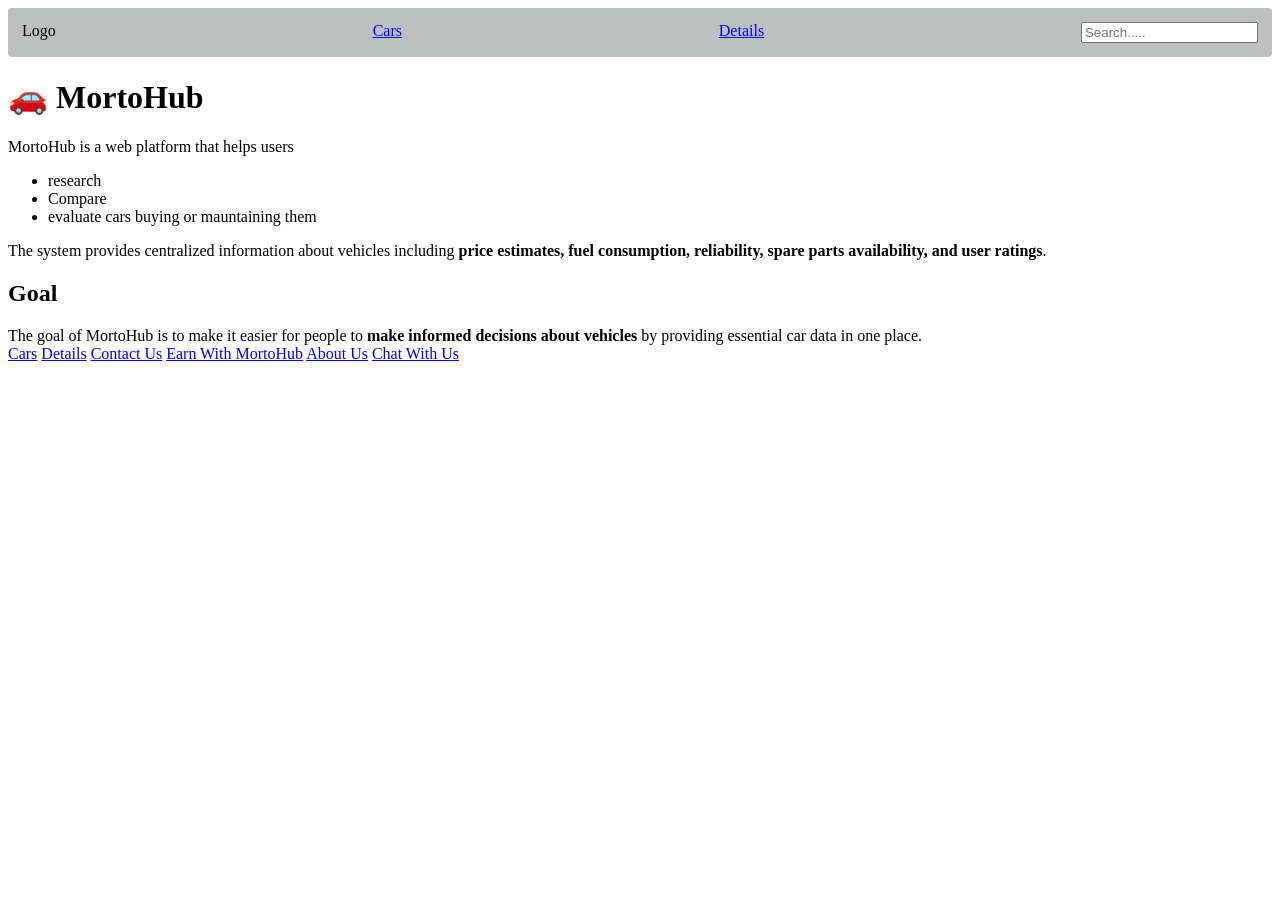
==== index.html @ baa75347 "landing page" ====
<!DOCTYPE html>
<html lang="en">
<head>
    <meta charset="UTF-8">
    <meta name="viewport" content="width=device-width, initial-scale=1.0">
    <title>Motorhub</title>
    <link rel="stylesheet" href="style.css">
</head>
<body>
    <nav class="navcontainer">
        <span>Logo</span>
        <span><a href="car.html">Cars</a></span>
        <span><a href="details.html">Details</a></span>
        <span><input type="text" placeholder="Search....."></span>
    </nav>

    <div id="morto">
        <h1>🚗 MortoHub </h1>

    <p>MortoHub is a web platform that helps users <br>
    <ul><li>research</li>
    <li>Compare</li>
    <li>evaluate cars  buying or mauntaining them</li></ul></p>

    <p>The system provides centralized information about vehicles including <strong>price estimates, fuel consumption, reliability, spare parts availability, and user ratings</strong>.</p>

    </div>

    <div id="goal">
        <h2>Goal</h2>
        The goal of MortoHub is to make it easier for people to <strong>make informed decisions about vehicles</strong> by providing essential car data in one place.
    </div>
    <footer>
        <span><a href="car.html">Cars</a></span>
        <span><a href="details.html">Details</a></span>
        <span><a href="./pages/contact.html">Contact Us</a></span>
        <span><a href="./pages/earn.html">Earn With MortoHub</a></span>
        <span><a href="./pages/about.html">About Us</a></span>
        <span><a href="./pages/chat.html">Chat With Us</a></span>
    </footer>
</body>
</html>
---- style.css ----
.navcontainer{
    display: flex;
    flex-direction: row;
    background-color: rgb(190, 192, 192);
    border-radius: 4px;
    padding: 14px;
    justify-content: space-between;
    text-decoration: none;
}

.navcontainer .tag{
    padding: 8px 16px;
    border-radius: 4px;
    transition: all 0.3s ease;
}
.navcontainer .tag:hover{
    background-color: rgb(155, 46, 120);
    cursor: pointer;
}
.container{
    background-color: rgb(155, 147, 188);
    font-family: 'Times New Roman ' sans-serif;
    font-size: 2rem;
    align-items: end;
    border-radius: 10px;
    box-shadow:  3px 3px  10px  black;
}
img{
    width: auto;
    border-radius: 10px ;


}
#detailsBtn{
    background-color: tomato;
    color: rgb(89, 87, 87);
    border-radius: 10px;
    padding: 5px;
    cursor: pointer;

}
#detailsBtn{
    background-color: hsl(9, 100%, 64%);
    color: rgb(89, 87, 87);
    border-radius: 10px;
    padding: 5px;
    cursor: pointer;
    border: none;
    font-size: 1.5rem;

}
#detailsBtn:hover{
    background-color: hsl(9, 100%, 70%);
    color: rgb(52, 50, 50);
    border-radius: 10px;
    padding: 5px;
    cursor: pointer;

}
#detailsBtn:active{
    background-color: hsl(9, 100%, 64%);
    color: rgb(52, 50, 50);
    border-radius: 10px;
    padding: 5px;
    cursor: pointer;}
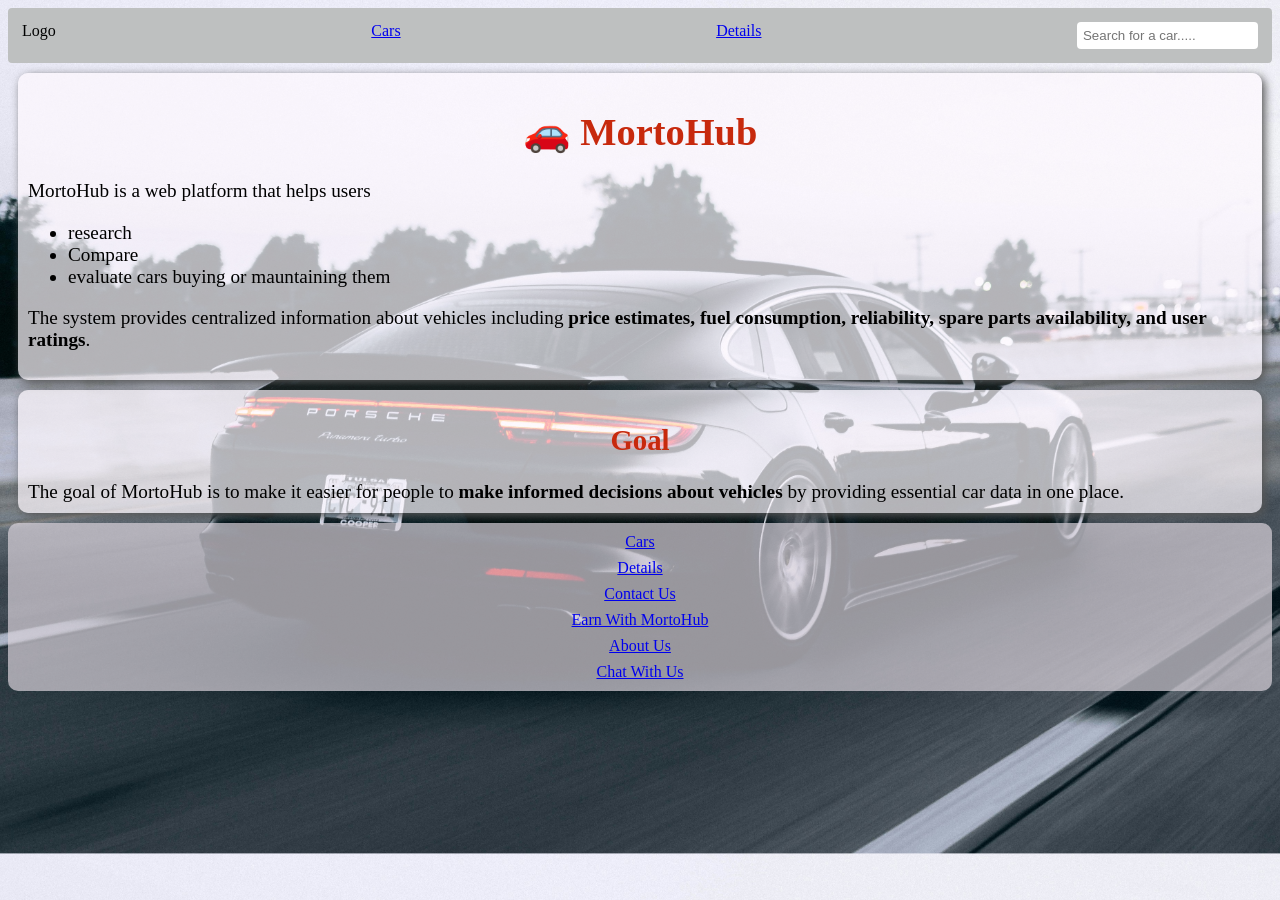
==== commit da7e3b1b: "edited search placeholder" ====
--- a/index.html
+++ b/index.html
@@ -11,7 +11,7 @@
         <span>Logo</span>
         <span><a href="car.html">Cars</a></span>
         <span><a href="details.html">Details</a></span>
-        <span><input type="text" placeholder="Search....."></span>
+        <span><input type="text" placeholder="Search for a car....."></span>
     </nav>
 
     <div id="morto">
--- a/style.css
+++ b/style.css
@@ -62,4 +62,38 @@
     color: rgb(52, 50, 50);
     border-radius: 10px;
     padding: 5px;
-    cursor: pointer;}+    cursor: pointer;}
+
+#morto, #goal{
+    background-color: rgb(255, 250, 255, 0.7);
+    padding: 10px;
+    border-radius: 10px;
+    box-shadow: 3px 3px 10px rgb(85, 85, 85); 
+    margin: 10px;
+    font-size: 1.2rem;
+    font-family: 'Times New Roman', Times, serif;
+}
+h1, h2{
+    text-align: center;
+    color: rgb(199, 41, 13);
+}
+input{
+    border-radius: 4px;
+    padding: 6px;
+    border: rgb(76, 76, 233);
+}
+body{
+    background-image:url(./images/carImage.jpg);
+    background-size: cover;
+}
+
+footer{
+    background-color: rgba(217, 210, 219, 0.7);
+    padding: 10px;
+    border-radius: 10px;
+    align-items: center;
+    display: flex;
+    flex-direction: column;
+    justify-content: space-between;
+    gap: 8px;
+}
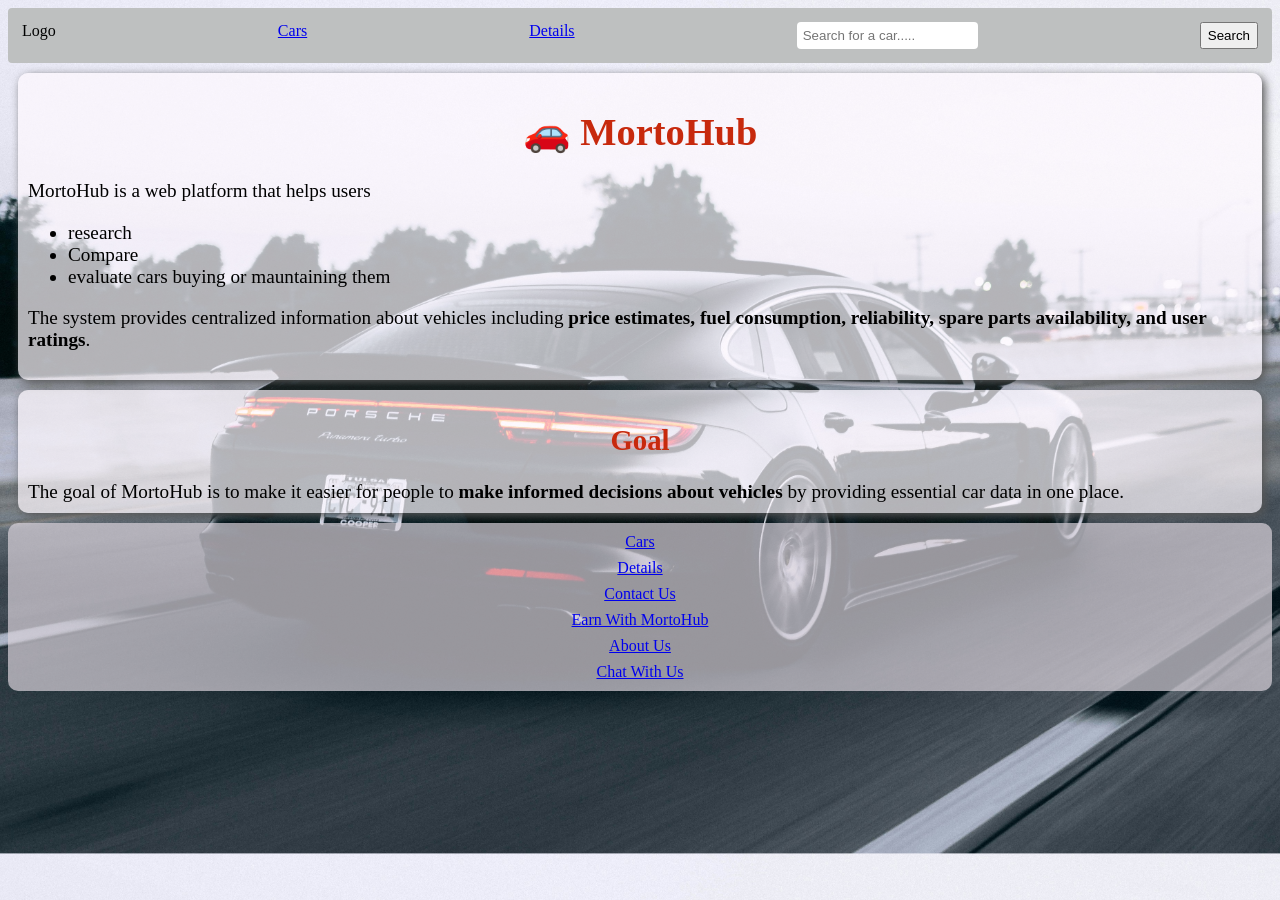
==== commit a68ba149: "search handling" ====
--- a/index.html
+++ b/index.html
@@ -5,14 +5,40 @@
     <meta name="viewport" content="width=device-width, initial-scale=1.0">
     <title>Motorhub</title>
     <link rel="stylesheet" href="style.css">
+    <script type="module">
+        import {searchCar, carData} from "./data/mock_data.js"
+
+        const searchBtn = document.querySelector('#button')
+        const searchInput = document.querySelector('#search-input')
+        const searchResult = document.querySelector('#search-result')
+
+        const performSearch = (e) => {
+            console.log("Searching in", carData)
+            const value = e.target.value;
+            const filteredData = searchCar(value);
+
+            searchResult.innerHTML = filteredData
+                .map(e => `
+                    <li>${e.model}</li>
+                    <li>${e.brand}</li>
+                    <li>${e.year}</li>
+                `)
+                .join('')
+        }
+
+        searchBtn.addEventListener('click', performSearch)
+    </script>
 </head>
 <body>
     <nav class="navcontainer">
         <span>Logo</span>
         <span><a href="car.html">Cars</a></span>
         <span><a href="details.html">Details</a></span>
-        <span><input type="text" placeholder="Search for a car....."></span>
+        <input id="search-input" type="text" placeholder="Search for a car.....">
+        <button id="button">Search</button>
     </nav>
+
+    <div id="search-result"></div>
 
     <div id="morto">
         <h1>🚗 MortoHub </h1>
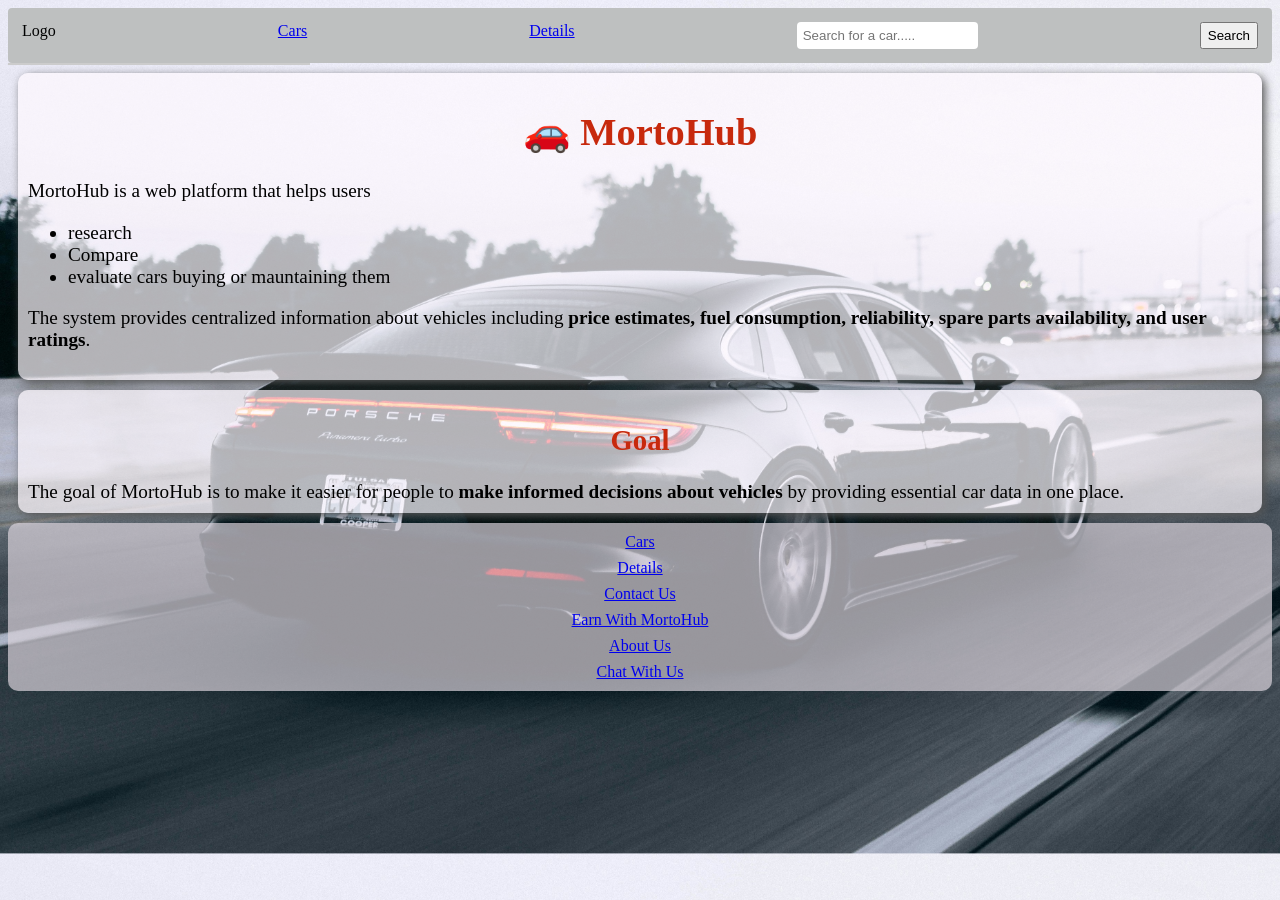
==== commit 738bfdcd: "updated the search query" ====
--- a/index.html
+++ b/index.html
@@ -6,28 +6,33 @@
     <title>Motorhub</title>
     <link rel="stylesheet" href="style.css">
     <script type="module">
-        import {searchCar, carData} from "./data/mock_data.js"
+        import { searchCar, carData } from "./data/mock_data.js";
 
-        const searchBtn = document.querySelector('#button')
-        const searchInput = document.querySelector('#search-input')
-        const searchResult = document.querySelector('#search-result')
+        const searchInput = document.querySelector('#search-input');
+        const searchBtn = document.querySelector('button');
+        const searchResult = document.querySelector('#search-result');
 
-        const performSearch = (e) => {
-            console.log("Searching in", carData)
-            const value = e.target.value;
-            const filteredData = searchCar(value);
+        const handleSearch = () => {
+            const query = searchInput.value;
+            const filteredData = searchCar(query);
 
-            searchResult.innerHTML = filteredData
-                .map(e => `
-                    <li>${e.model}</li>
-                    <li>${e.brand}</li>
-                    <li>${e.year}</li>
-                `)
-                .join('')
-        }
+            if (filteredData.length === 0) {
+                searchResult.innerHTML = query ? `<p style="color: white;">No results found for "${query}"</p>` : "";
+                return;
+            }
 
-        searchBtn.addEventListener('click', performSearch)
-    </script>
+            // Using ${} for template literals
+            searchResult.innerHTML = filteredData.map(car => `
+                <div class="result-card">
+                    <strong>${car.brand} ${car.model}</strong> — ${car.year}
+                </div>
+            `).join('');
+        };
+
+        // Listen to both the button and the live typing
+        searchBtn.addEventListener('click', handleSearch);
+        searchInput.addEventListener('input', handleSearch);
+</script>
 </head>
 <body>
     <nav class="navcontainer">
--- a/style.css
+++ b/style.css
@@ -16,6 +16,13 @@
 .navcontainer .tag:hover{
     background-color: rgb(155, 46, 120);
     cursor: pointer;
+}
+#search-result {
+    position: absolute; /* Floats over the content */
+    background: white;
+    border: 1px solid #ccc;
+    width: 300px;
+    z-index: 100;
 }
 .container{
     background-color: rgb(155, 147, 188);
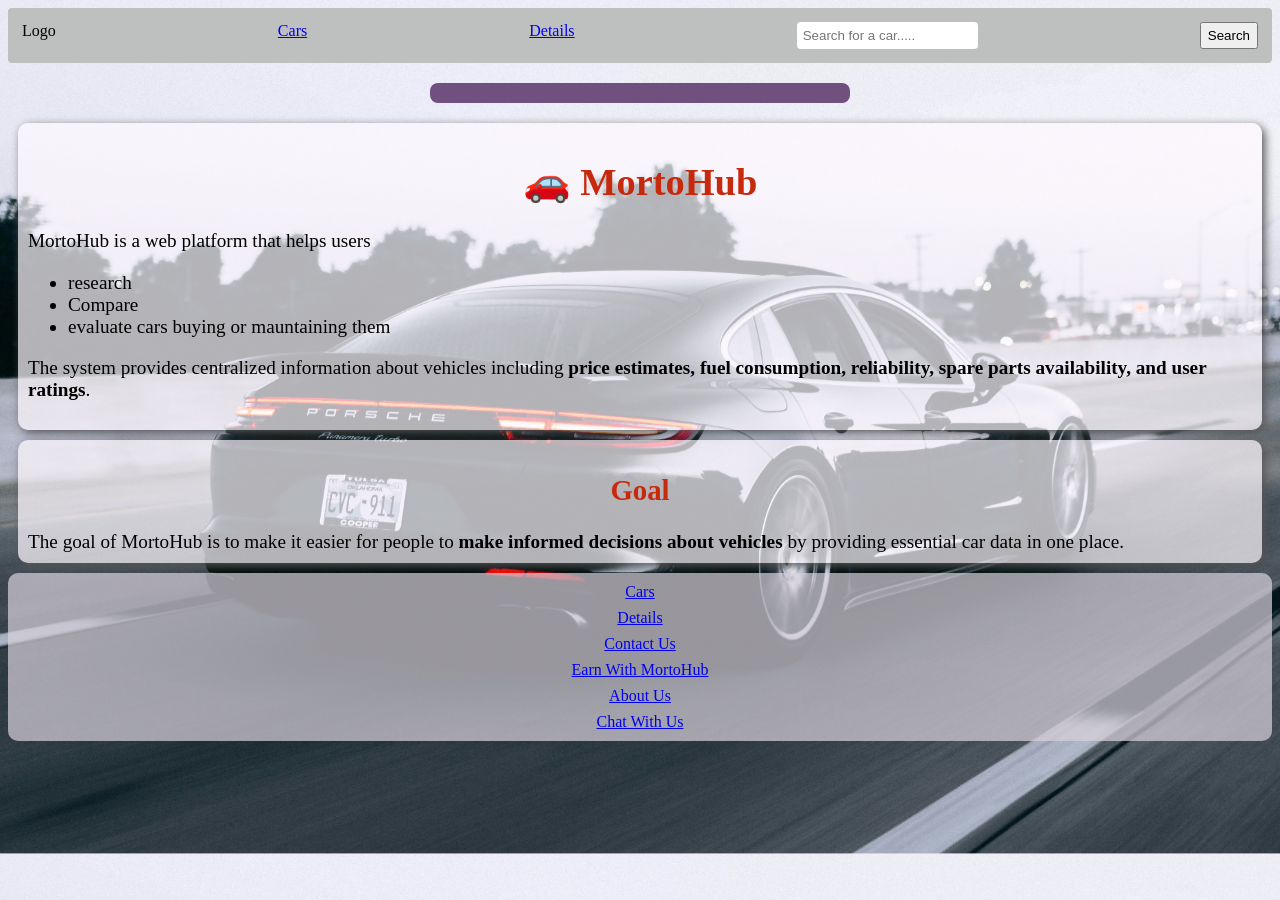
==== commit b58b2fe2: "added tags and link to details page" ====
--- a/index.html
+++ b/index.html
@@ -24,7 +24,10 @@
             // Using ${} for template literals
             searchResult.innerHTML = filteredData.map(car => `
                 <div class="result-card">
-                    <strong>${car.brand} ${car.model}</strong> — ${car.year}
+                    <span>Brand: ${car.brand}</span>
+                    <span>Model: ${car.model}</span>
+                    <span>Year: ${car.year}</span>
+                    <a href="details.html">more details...</a>
                 </div>
             `).join('');
         };
--- a/style.css
+++ b/style.css
@@ -18,11 +18,21 @@
     cursor: pointer;
 }
 #search-result {
-    position: absolute; /* Floats over the content */
-    background: white;
-    border: 1px solid #ccc;
-    width: 300px;
-    z-index: 100;
+    margin: 20px auto;
+    padding: 10px;
+    max-width: 400px;
+    background: rgba(98, 64, 114, 0.9); 
+    border-radius: 8px;
+    color: #ffffff; 
+}
+
+.result-card {
+    padding: 10px;
+    border-bottom: 1px solid #ddd;
+}
+
+.result-card:last-child {
+    border-bottom: none;
 }
 .container{
     background-color: rgb(155, 147, 188);
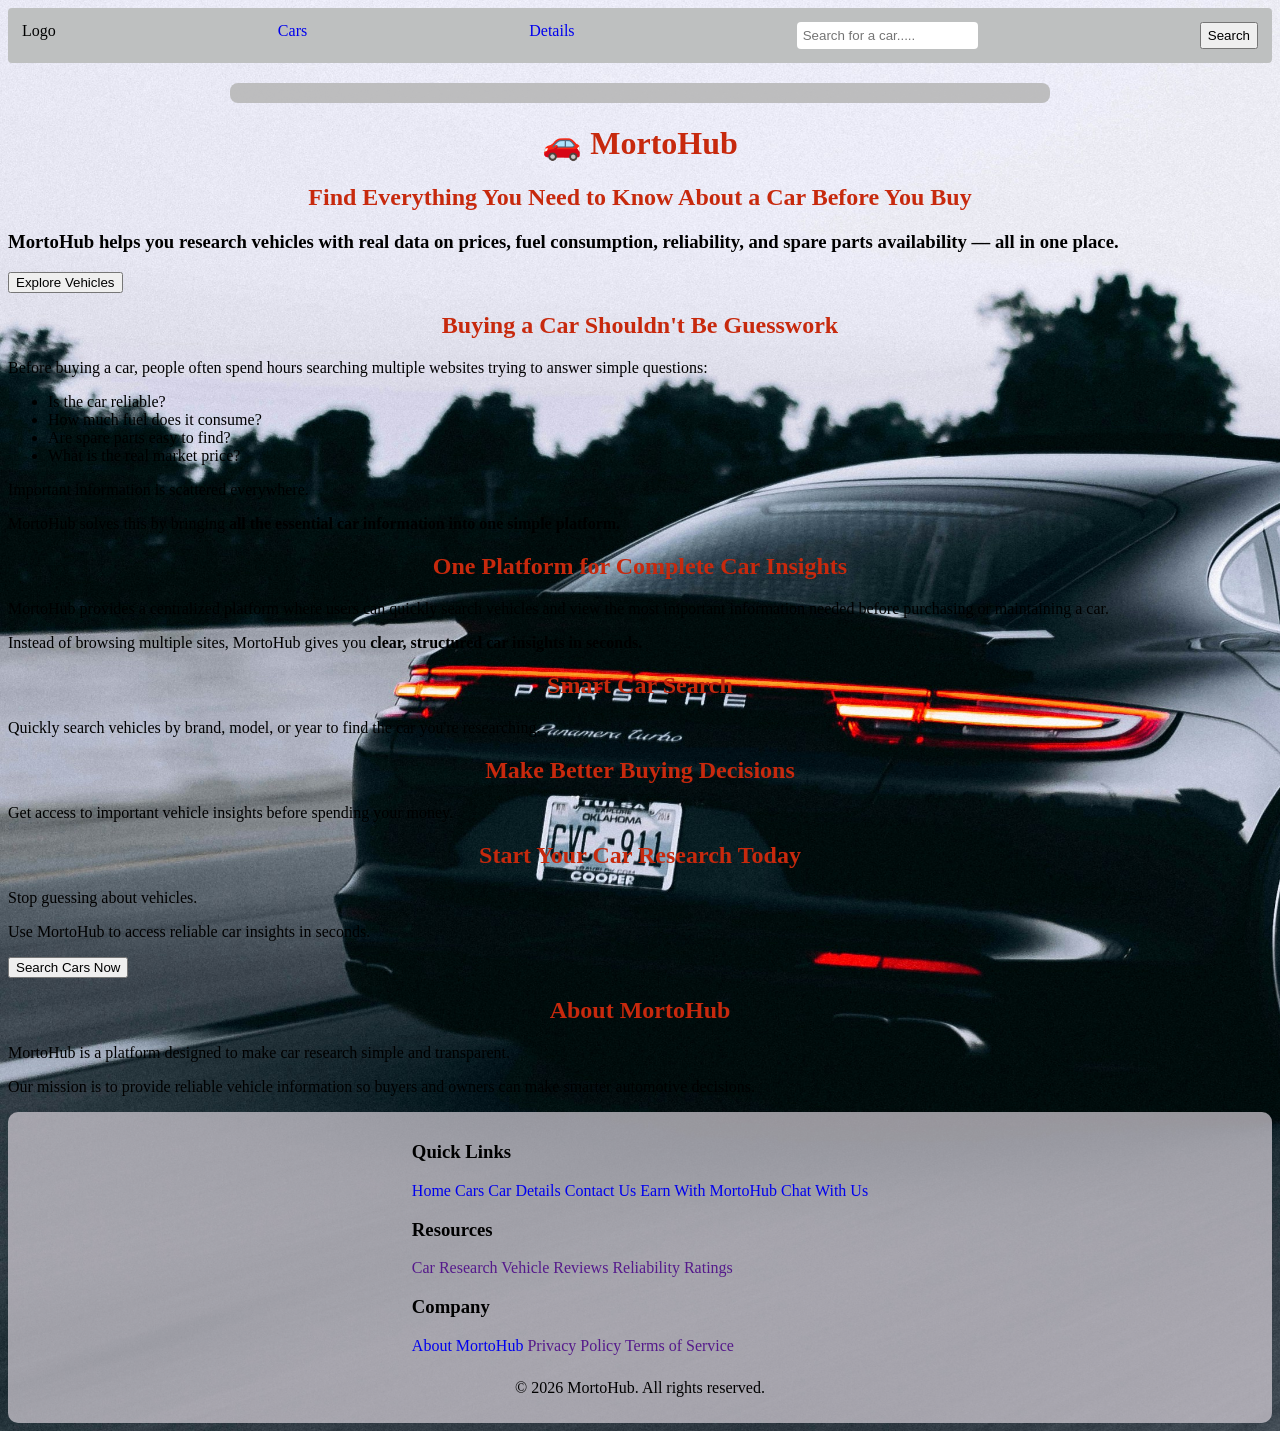
==== commit eec4e63c: "adding ratings in searched cars and modified the landing page" ====
--- a/index.html
+++ b/index.html
@@ -5,6 +5,7 @@
     <meta name="viewport" content="width=device-width, initial-scale=1.0">
     <title>Motorhub</title>
     <link rel="stylesheet" href="style.css">
+    <script src="main.js"></script>
     <script type="module">
         import { searchCar, carData } from "./data/mock_data.js";
 
@@ -27,6 +28,10 @@
                     <span>Brand: ${car.brand}</span>
                     <span>Model: ${car.model}</span>
                     <span>Year: ${car.year}</span>
+                    <div class="rating">
+                        ${getStars(car.reliability)}
+                        <small>(${car.reliability})</small>
+                    </div>
                     <a href="details.html">more details...</a>
                 </div>
             `).join('');
@@ -48,29 +53,90 @@
 
     <div id="search-result"></div>
 
-    <div id="morto">
-        <h1>🚗 MortoHub </h1>
+    <h1>🚗 MortoHub </h1>
+    <h2>Find Everything You Need to Know About a Car Before You Buy</h2>
 
-    <p>MortoHub is a web platform that helps users <br>
-    <ul><li>research</li>
-    <li>Compare</li>
-    <li>evaluate cars  buying or mauntaining them</li></ul></p>
+    <h3>MortoHub helps you research vehicles with real data on prices, fuel consumption, reliability, 
+        and spare parts availability — all in one place.</h3>
+    
+    <button id="button">Explore Vehicles</button>
 
-    <p>The system provides centralized information about vehicles including <strong>price estimates, fuel consumption, reliability, spare parts availability, and user ratings</strong>.</p>
+    <div class="articleContainer">
+        <article class="article">
+            <h2>Buying a Car Shouldn't Be Guesswork</h2>
 
+            <p>Before buying a car, people often spend hours searching multiple 
+                websites trying to answer simple questions:</p>
+                <ul>
+                    <li>Is the car reliable?</li>
+                    <li>How much fuel does it consume?</li>
+                    <li>Are spare parts easy to find?</li>
+                    <li>What is the real market price?</li>
+                </ul>
+            <p>Important information is scattered everywhere.</p>
+            <p>MortoHub solves this by bringing <strong>all the 
+                essential car information into one simple platform.</strong></p>
+        </article>
+        
+        <article class="article">
+            <h2>One Platform for Complete Car Insights</h2>
+            <p>MortoHub provides a centralized platform where users can quickly search vehicles and view the 
+                most important information needed before 
+                purchasing or maintaining a car.</p>
+            <p>Instead of browsing multiple sites, MortoHub gives you <strong>clear, structured car insights in seconds.</strong></p>
+        </article>
+
+        <article class="article">
+            <h2>Smart Car Search</h2>
+            <p>Quickly search vehicles by brand, model, or year to find the car you're researching.</p>
+        </article>
+
+        <article class="article">
+            <h2>Make Better Buying Decisions</h2>
+            <p>Get access to important vehicle insights before spending your money.</p>
+        </article>
+
+        <article class="article">
+            <h2>Start Your Car Research Today</h2>
+            <p>Stop guessing about vehicles.</p>
+            <p>Use MortoHub to access reliable car insights in seconds.</p>
+            <button id="button">Search Cars Now</button>
+        </article>
+
+        <article class="article">
+            <h2>About MortoHub</h2>
+            <p>MortoHub is a platform designed to make car research simple and transparent.</p>
+            <p>Our mission is to provide reliable vehicle information so buyers 
+                and owners can make smarter automotive decisions.</p>
+
+        </article>
     </div>
 
-    <div id="goal">
-        <h2>Goal</h2>
-        The goal of MortoHub is to make it easier for people to <strong>make informed decisions about vehicles</strong> by providing essential car data in one place.
-    </div>
     <footer>
-        <span><a href="car.html">Cars</a></span>
-        <span><a href="details.html">Details</a></span>
-        <span><a href="./pages/contact.html">Contact Us</a></span>
-        <span><a href="./pages/earn.html">Earn With MortoHub</a></span>
-        <span><a href="./pages/about.html">About Us</a></span>
-        <span><a href="./pages/chat.html">Chat With Us</a></span>
+        <div class="footerContainer">
+            <div class="quick-links">
+                <h3>Quick Links</h3>
+                <a href="index.html">Home</a>
+                <a href="car.html">Cars</a>
+                <a href="details.html">Car Details</a>
+                <a href="./pages/contact.html">Contact Us</a>
+                <a href="./pages/earn.html">Earn With MortoHub</a>
+                <a href="./pages/chat.html">Chat With Us</a>
+            </div>
+            <div class="quick-links">
+                <h3>Resources</h3>
+                <a href="">Car Research</a>
+                <a href="">Vehicle Reviews</a>
+                <a href="">Reliability Ratings</a>
+            </div>
+            <div class="quick-links">
+                <h3>Company</h3>
+                <a href="./pages/about.html">About MortoHub</a>
+                <a href="">Privacy Policy</a>
+                <a href="">Terms of Service</a>
+            </div>
+        </div>
+        <p>© 2026 MortoHub. All rights reserved.</p>
     </footer>
 </body>
 </html>
--- a/style.css
+++ b/style.css
@@ -20,40 +20,58 @@
 #search-result {
     margin: 20px auto;
     padding: 10px;
-    max-width: 400px;
-    background: rgba(98, 64, 114, 0.9); 
+    max-width: 800px;
+    background: rgba(185, 185, 185, 0.9); 
     border-radius: 8px;
     color: #ffffff; 
+    display: grid;
+    grid-template-columns: repeat(auto-fit, minmax(250px, 1fr));
+    gap: 1.5rem;
+    transition: all 0.3s ease;
 }
 
 .result-card {
     padding: 10px;
-    border-bottom: 1px solid #ddd;
+    background-color: rgb(131, 75, 148);
+    border-radius: 4px;
+    display: flex;
+    flex-direction: column;
+    transition: all 0.3s ease;
+}
+
+a{
+    text-decoration: none;
+}
+
+.result-card:hover{
+    transform: translateY(-5px);
 }
 
 .result-card:last-child {
     border-bottom: none;
 }
+.grid-container{
+    display: grid;
+    grid-template-columns: 1fr 1fr 1fr;
+}
 .container{
-    background-color: rgb(155, 147, 188);
+    width: 400px;
+    background-color: rgba(185, 185, 185, 0.9);
     font-family: 'Times New Roman ' sans-serif;
-    font-size: 2rem;
-    align-items: end;
+    font-size: 1.2rem;
+    padding: 8px;
     border-radius: 10px;
     box-shadow:  3px 3px  10px  black;
+    transition: all 0.3s ease;
+}
+.container:hover{
+    background-color: rgb(255, 255, 255, 0.9);
+    transform: translateY(-3px);
 }
 img{
-    width: auto;
+    width: 250px;
     border-radius: 10px ;
 
-
-}
-#detailsBtn{
-    background-color: tomato;
-    color: rgb(89, 87, 87);
-    border-radius: 10px;
-    padding: 5px;
-    cursor: pointer;
 
 }
 #detailsBtn{
@@ -64,7 +82,7 @@
     cursor: pointer;
     border: none;
     font-size: 1.5rem;
-
+    transition: all 0.3s ease;
 }
 #detailsBtn:hover{
     background-color: hsl(9, 100%, 70%);
@@ -72,7 +90,7 @@
     border-radius: 10px;
     padding: 5px;
     cursor: pointer;
-
+    transform: translateY(-3px);
 }
 #detailsBtn:active{
     background-color: hsl(9, 100%, 64%);
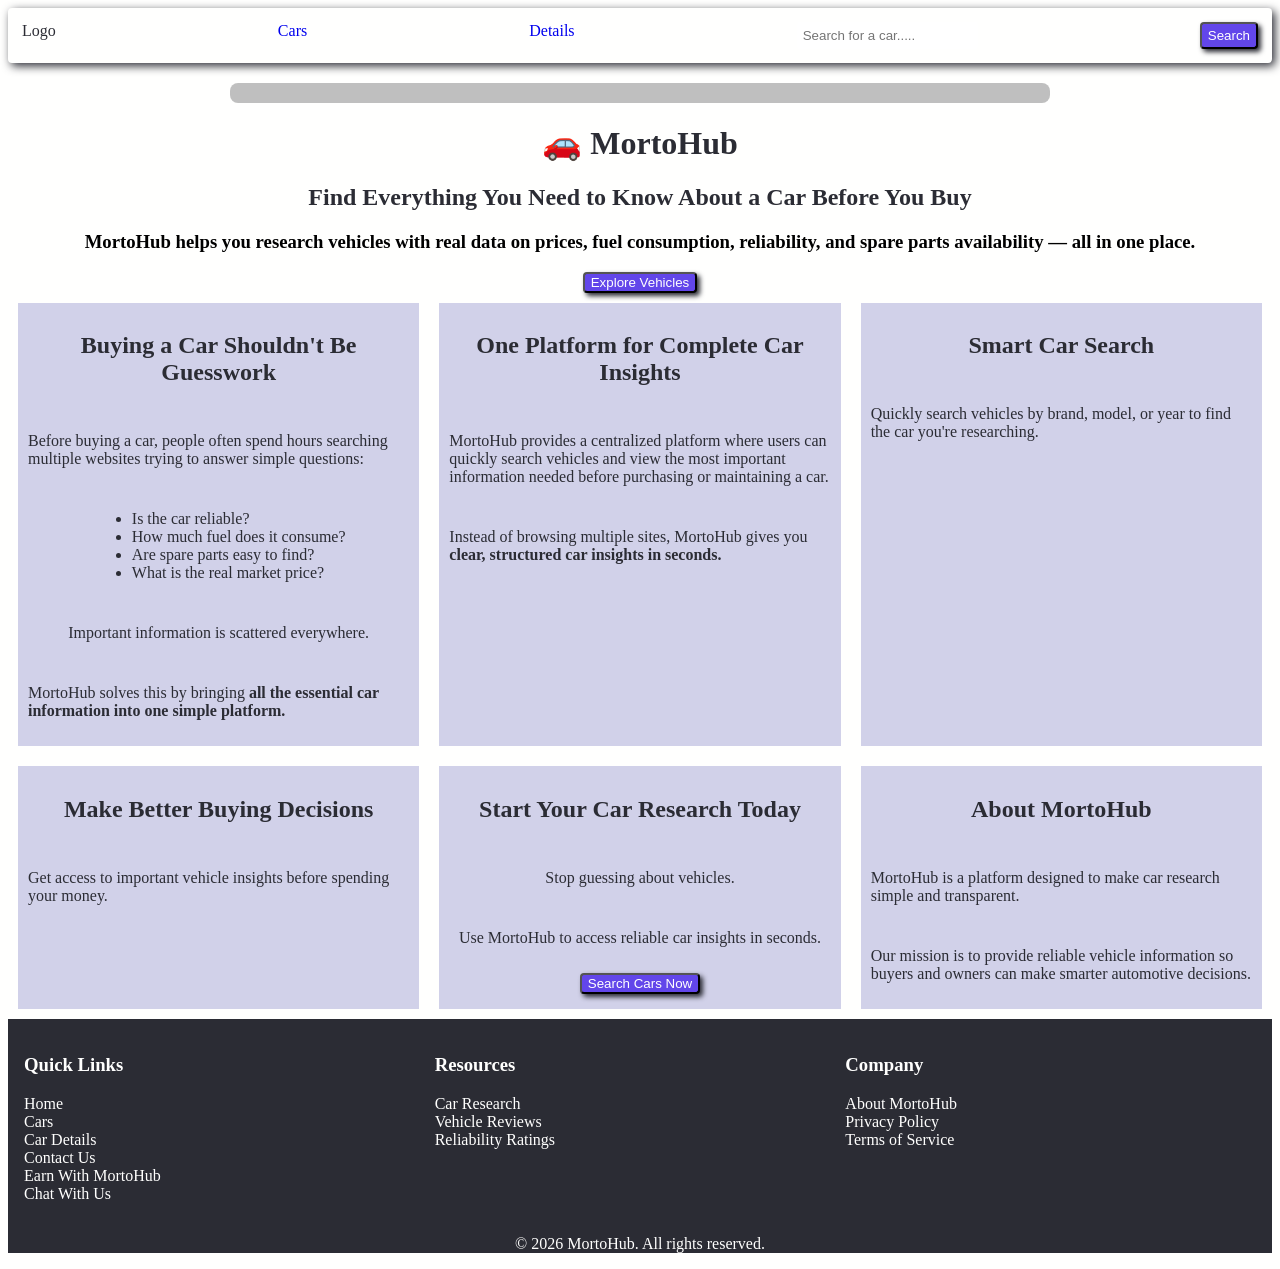
==== commit bfd7a168: "taking js code to main js" ====
--- a/index.html
+++ b/index.html
@@ -5,42 +5,6 @@
     <meta name="viewport" content="width=device-width, initial-scale=1.0">
     <title>Motorhub</title>
     <link rel="stylesheet" href="style.css">
-    <script src="main.js"></script>
-    <script type="module">
-        import { searchCar, carData } from "./data/mock_data.js";
-
-        const searchInput = document.querySelector('#search-input');
-        const searchBtn = document.querySelector('button');
-        const searchResult = document.querySelector('#search-result');
-
-        const handleSearch = () => {
-            const query = searchInput.value;
-            const filteredData = searchCar(query);
-
-            if (filteredData.length === 0) {
-                searchResult.innerHTML = query ? `<p style="color: white;">No results found for "${query}"</p>` : "";
-                return;
-            }
-
-            // Using ${} for template literals
-            searchResult.innerHTML = filteredData.map(car => `
-                <div class="result-card">
-                    <span>Brand: ${car.brand}</span>
-                    <span>Model: ${car.model}</span>
-                    <span>Year: ${car.year}</span>
-                    <div class="rating">
-                        ${getStars(car.reliability)}
-                        <small>(${car.reliability})</small>
-                    </div>
-                    <a href="details.html">more details...</a>
-                </div>
-            `).join('');
-        };
-
-        // Listen to both the button and the live typing
-        searchBtn.addEventListener('click', handleSearch);
-        searchInput.addEventListener('input', handleSearch);
-</script>
 </head>
 <body>
     <nav class="navcontainer">
@@ -139,4 +103,5 @@
         <p>© 2026 MortoHub. All rights reserved.</p>
     </footer>
 </body>
+<script type="module" src="main.js"></script>
 </html>
--- a/style.css
+++ b/style.css
@@ -1,21 +1,25 @@
 .navcontainer{
     display: flex;
     flex-direction: row;
-    background-color: rgb(190, 192, 192);
+    background-color: #fffffe;
+    color: #2b2c34;
+    box-shadow: 3px 3px 10px #2b2c34;
     border-radius: 4px;
     padding: 14px;
     justify-content: space-between;
     text-decoration: none;
-}
-
-.navcontainer .tag{
-    padding: 8px 16px;
-    border-radius: 4px;
     transition: all 0.3s ease;
 }
-.navcontainer .tag:hover{
-    background-color: rgb(155, 46, 120);
+.navcontainer:hover{
+    background-color: rgb(173, 255, 207);
+}
+#button{
+    background-color: #6246ea;
+    border-radius: 4px;
+    text-decoration: none;
+    color: #fffffe;
     cursor: pointer;
+    box-shadow: 3px 3px 5px #2b2c34;
 }
 #search-result {
     margin: 20px auto;
@@ -50,13 +54,41 @@
 .result-card:last-child {
     border-bottom: none;
 }
+.rating{
+    margin-top: 10px;
+    font-size: 0.9rem;
+    color: #ffcc00;
+}
+.rating small{
+    color: #fff;
+    margin-left: 5px;
+    opacity: 0.8;
+}
 .grid-container{
     display: grid;
     grid-template-columns: 1fr 1fr 1fr;
 }
+.articleContainer{
+    display: grid;
+    grid-template-columns: 1fr 1fr 1fr;
+}
+.article{
+    display: flex;
+    flex-direction: column;
+    text-align: start;
+    font-size: 1rem;
+    background-color: #d1d1e9;
+    color: #2b2c34;
+    gap: 10px;
+    margin: 10px;
+    padding: 10px;
+}
+.article, #button{
+    align-items: center;
+}
 .container{
     width: 400px;
-    background-color: rgba(185, 185, 185, 0.9);
+    background-color: #d1d1e9;
     font-family: 'Times New Roman ' sans-serif;
     font-size: 1.2rem;
     padding: 8px;
@@ -75,8 +107,8 @@
 
 }
 #detailsBtn{
-    background-color: hsl(9, 100%, 64%);
-    color: rgb(89, 87, 87);
+    background-color: #6246ea;
+    color: #fffffe;
     border-radius: 10px;
     padding: 5px;
     cursor: pointer;
@@ -85,32 +117,33 @@
     transition: all 0.3s ease;
 }
 #detailsBtn:hover{
-    background-color: hsl(9, 100%, 70%);
-    color: rgb(52, 50, 50);
+    background-color: #d1d1e9;
+    color: #2b2c34;
     border-radius: 10px;
     padding: 5px;
     cursor: pointer;
     transform: translateY(-3px);
 }
 #detailsBtn:active{
-    background-color: hsl(9, 100%, 64%);
-    color: rgb(52, 50, 50);
+    background-color: #6246ea;
+    color: #fffffe;
     border-radius: 10px;
     padding: 5px;
     cursor: pointer;}
 
 #morto, #goal{
-    background-color: rgb(255, 250, 255, 0.7);
+    background-color: #d1d1e9;
     padding: 10px;
     border-radius: 10px;
     box-shadow: 3px 3px 10px rgb(85, 85, 85); 
-    margin: 10px;
     font-size: 1.2rem;
+    margin-bottom: 1rem;
+    text-align: center;
     font-family: 'Times New Roman', Times, serif;
 }
 h1, h2{
     text-align: center;
-    color: rgb(199, 41, 13);
+    color: #2b2c34;
 }
 input{
     border-radius: 4px;
@@ -118,17 +151,34 @@
     border: rgb(76, 76, 233);
 }
 body{
-    background-image:url(./images/carImage.jpg);
-    background-size: cover;
+    background-color: #fffffe;
+    text-align: center;
+    /* background-image:url(./images/carImage.jpg);
+    background-size: cover; */
 }
 
 footer{
-    background-color: rgba(217, 210, 219, 0.7);
-    padding: 10px;
-    border-radius: 10px;
-    align-items: center;
+    background-color: #2b2c34;
+    color: #fffffe;
+    width: 100%;
+    text-align: center;
+}
+.footerContainer{
+    display: grid;
+    grid-template-columns: 1fr 1fr 1fr;
+    padding: 1rem;
+}
+.quick-links{
     display: flex;
     flex-direction: column;
-    justify-content: space-between;
-    gap: 8px;
+    text-align: start;
+    text-decoration: none;
+    transition: all 0.3s ease;
+}
+.quick-links a{
+    color: #fffffe;
+}
+.quick-links a:hover{
+    text-decoration: underline;
+    color: #fffffe;
 }
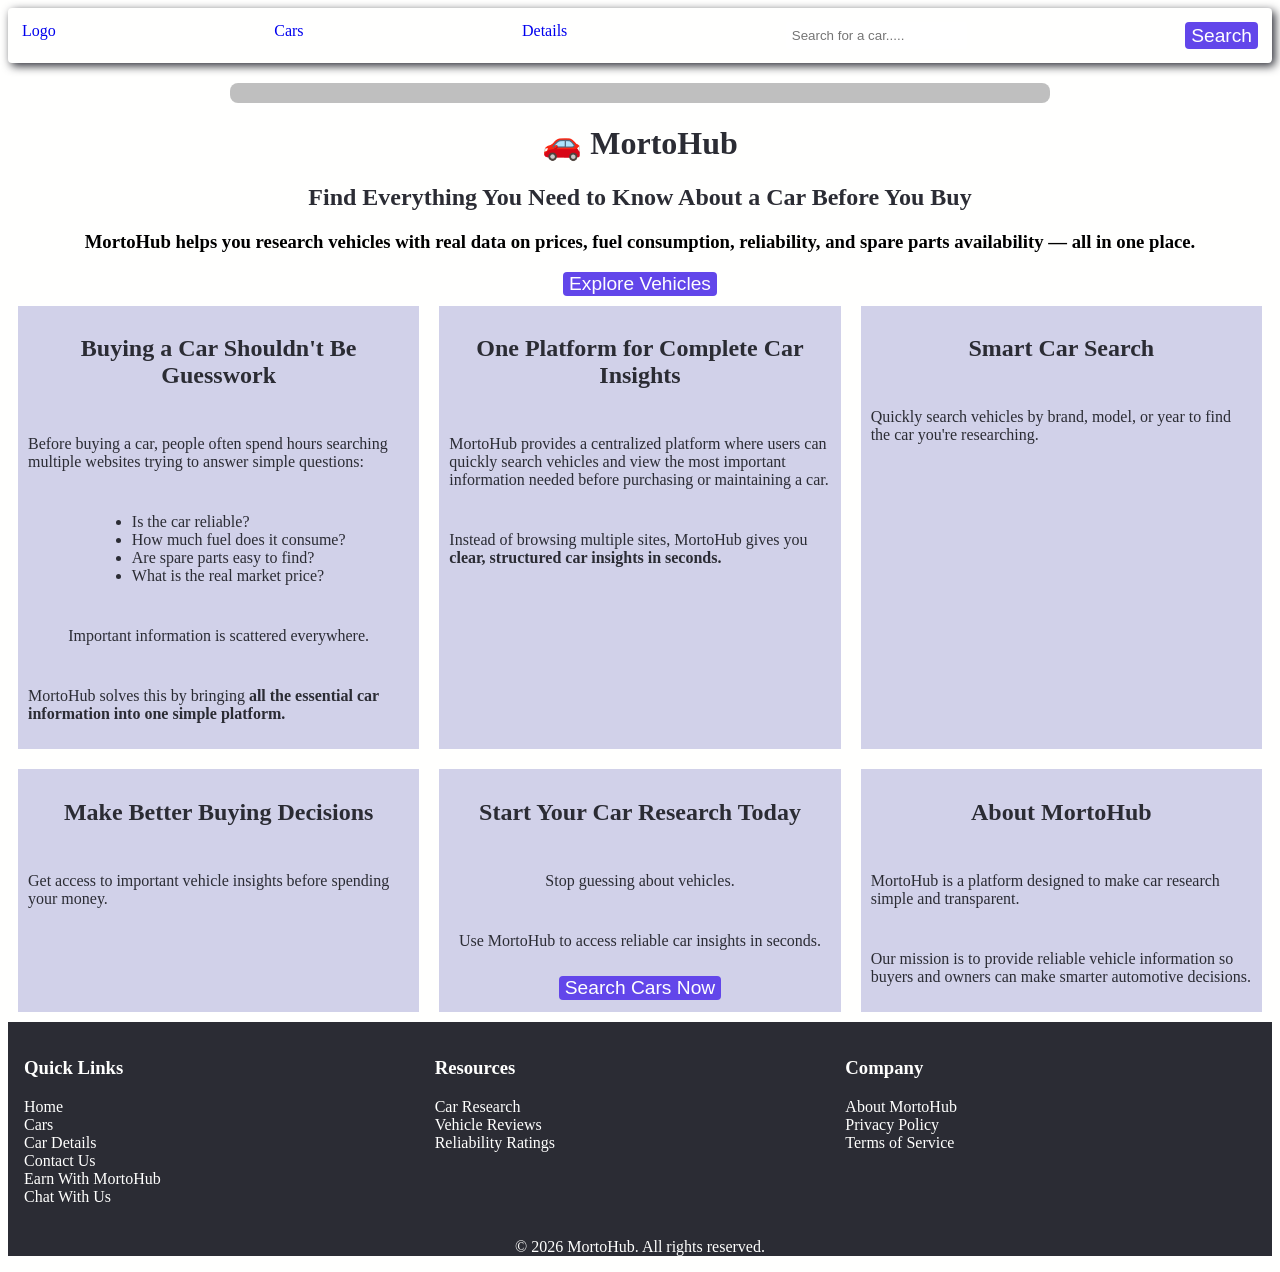
==== commit 8015557f: "updating logo to be a link" ====
--- a/index.html
+++ b/index.html
@@ -8,7 +8,7 @@
 </head>
 <body>
     <nav class="navcontainer">
-        <span>Logo</span>
+        <span><a href="index.html">Logo</a></span>
         <span><a href="car.html">Cars</a></span>
         <span><a href="details.html">Details</a></span>
         <input id="search-input" type="text" placeholder="Search for a car.....">
--- a/style.css
+++ b/style.css
@@ -16,10 +16,16 @@
 #button{
     background-color: #6246ea;
     border-radius: 4px;
-    text-decoration: none;
-    color: #fffffe;
+    color: #fffffe;
+    border: none;
+    font-size: 1.2rem;
     cursor: pointer;
-    box-shadow: 3px 3px 5px #2b2c34;
+    transition: all 0.3s ease;
+}
+#button:hover{
+    background-color: #d1d1e9;
+    color: #2b2c34;
+    transform: translateY(-3px);
 }
 #search-result {
     margin: 20px auto;
@@ -71,6 +77,13 @@
 .articleContainer{
     display: grid;
     grid-template-columns: 1fr 1fr 1fr;
+    opacity: 0.5;
+    transform: translateY(80px);
+    transition: all 0.8s ease-out;
+}
+.articleContainer.active{
+    opacity: 1;
+    transform: translateY(0);
 }
 .article{
     display: flex;
@@ -162,6 +175,13 @@
     color: #fffffe;
     width: 100%;
     text-align: center;
+    opacity: 0.5;
+    transform: translateY(30px);
+    transition: all 0.8s ease;
+}
+footer.active{
+    opacity: 1;
+    transform: translateY(0);
 }
 .footerContainer{
     display: grid;
